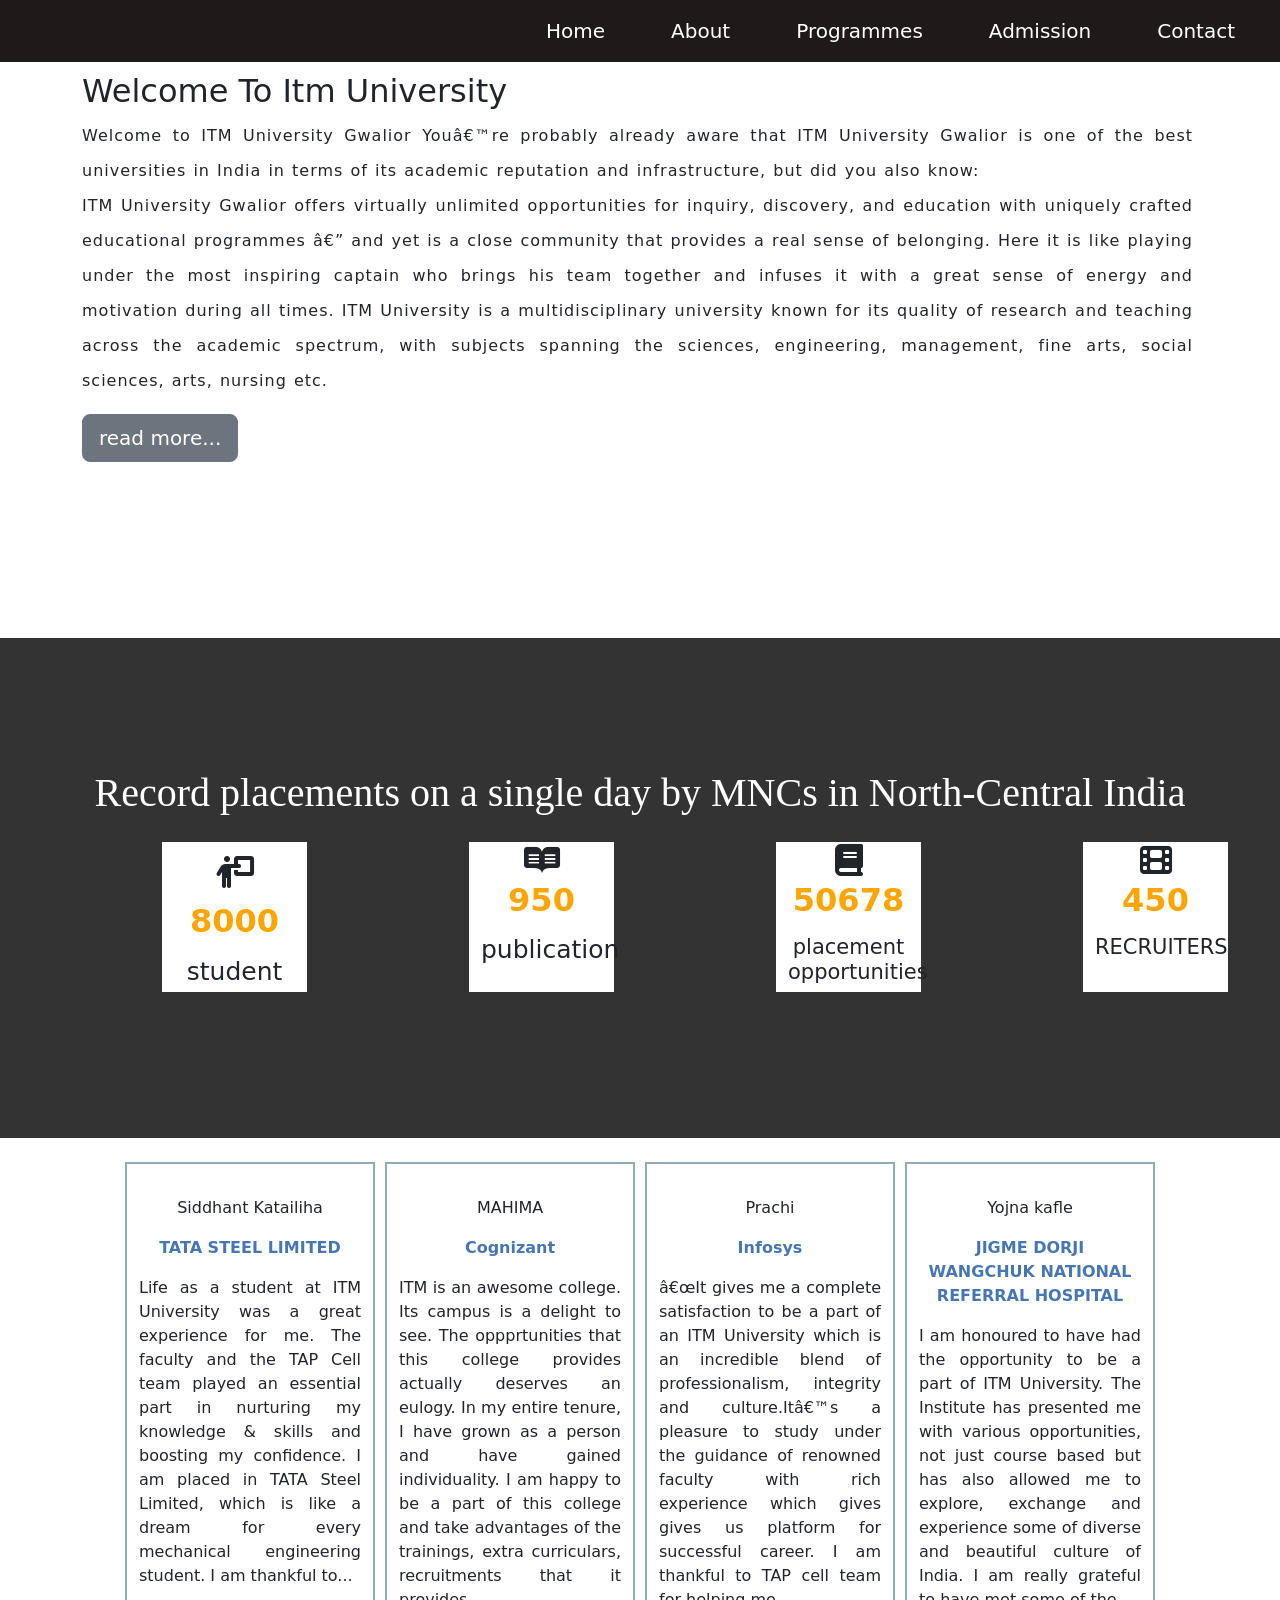
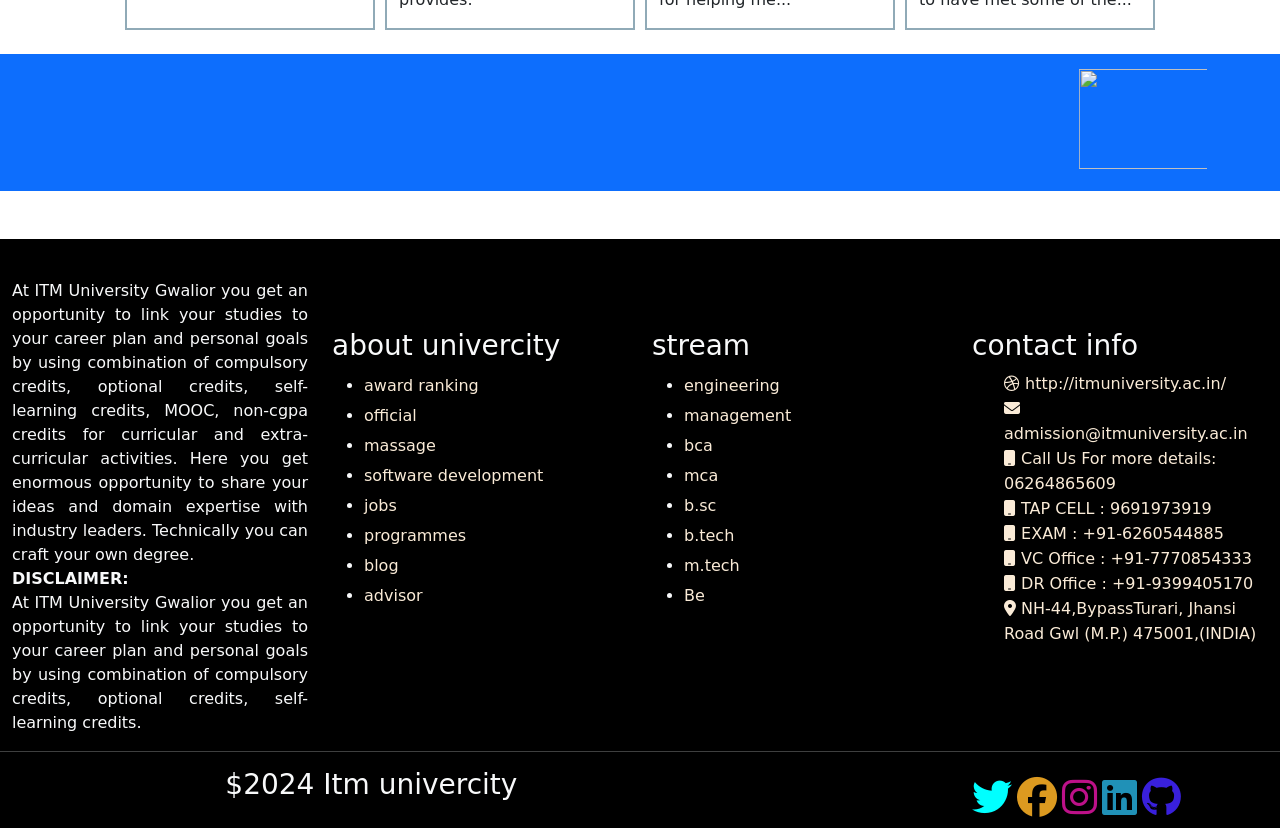
==== index.html @ 37bc42bc "ezwrsdtfghjnkml,./" ====
<!DOCTYPE html>
<html lang="en">

<head>
    <meta name="viewport" content="width=device-width, initial-scale=1.0">
    <title>Document</title>

    <link href="https://cdn.jsdelivr.net/npm/bootstrap@5.3.3/dist/css/bootstrap.min.css" rel="stylesheet"
        integrity="sha384-QWTKZyjpPEjISv5WaRU9OFeRpok6YctnYmDr5pNlyT2bRjXh0JMhjY6hW+ALEwIH" crossorigin="anonymous">
    <script src="https://cdn.jsdelivr.net/npm/bootstrap@5.3.3/dist/js/bootstrap.bundle.min.js"
        integrity="sha384-YvpcrYf0tY3lHB60NNkmXc5s9fDVZLESaAA55NDzOxhy9GkcIdslK1eN7N6jIeHz"
        crossorigin="anonymous"></script>
    <link rel="stylesheet" href="https://cdnjs.cloudflare.com/ajax/libs/font-awesome/6.5.2/css/all.min.css">
    <link rel="stylesheet" href="https://cdnjs.cloudflare.com/ajax/libs/animate.css/4.1.1/animate.min.css">

    <link rel="stylesheet" href="../itm univercity/css/home.css">
    <style>
        .weblogo {
            width: 70px;

        }

        .moblogo {
            display: none;
        }

        .navbar {
            background: rgb(32, 25, 25) !important;
        }

        .navbar-nav li {
            padding: 0 25px;


        }

        .navbar-nav li a {
            color: white;
            font-size: 20px;
            font-weight: 500;
        }

        .a {
            line-height: 35px;
            letter-spacing: 1px;
            word-spacing: 1px;
            padding-right: 5px;
            text-align: justify;
        }



        .b {
            background: linear-gradient(to right, rgba(0, 0, 0, 0.8), rgba(0, 0, 0, 0.8)), url(../image/18-SM449567.jpg);
            width: 100%;
            height: 500px;


        }

        .c {
            color: white;
            font-weight: 200;
            font-family: math;
            text-align: center;
            line-height: 310px;
        }

        .d {
            width: 145px;
            height: 150px;
            text-align: center;
            margin-top: -296px;
            background: white;
            margin-left: 162px;

        }

        .e {
            border: 2px solid rgb(144, 170, 183);
            text-align: center;
            width: 250px;
            margin-left: 40px;
        }



        @media(max-width:768px) {
            .moblogo {
                display: block;
            }

            .weblogo {
                display: none;
            }

            .navbar {
                background: hsl(227, 41%, 68%) !important;
            }
        }
    </style>
</head>

<body>

    <!--navbar start-->
    <nav class="navbar navbar-expand-md navbar-dark bg-dark fixed-top">
        <div class="container-fluid">
            <a href="" class="navbar-brand">
                <img src="https://itmuniversity.ac.in/wp-content/uploads/2016/04/logo2rat.png" alt="" class="weblogo">
                <img src="https://tse4.mm.bing.net/th?id=OIP.CeUz9TM-AInWKJNlAj3AWwHaHa&pid=Api&P=0&h=180" alt=""
                    class="moblogo" style="width: 70px;">
            </a>
            <button class="navbar-toggler" data-bs-toggle="collapse" data-bs-target="#si">
                <span class="navbar-toggler-icon"></span>
            </button>

            <div class="col-md-9">
                <div class="navbar-collapse collapse menu" id="si">
                    <ul class="navbar-nav ms-auto text-center" style="text-transform: capitalize;">
                        <li><a href="http://127.0.0.1:5501/home.html" class="nav-link">home</a></li>
                        <li><a href="http://127.0.0.1:5503/about.html" class="nav-link">about</a></li>
                        <li><a href="http://127.0.0.1:5503/programmes.html" class="nav-link">programmes</a></li>
                        <li><a href="http://127.0.0.1:5503/addmission.html" class="nav-link">admission</a></li>
                        <li><a href="http://127.0.0.1:5503/contact.html" class="nav-link">contact</a></li>
                    </ul>
                </div>

            </div><!--container end-->
    </nav>
    <!--navbar end-->

    <!--slider div start-->
    <div class="carousel slide" data-bs-ride="carousel" id="ash">
        <div class="carousel-indicators">
            <button type="button" data-bs-target="#ash" data-bs-slide-to="0"></button>
            <button type="button" data-bs-target="#ash" data-bs-slide-to="1"></button>
            <button type="button" data-bs-target="#ash" data-bs-slide-to="2"></button>
            <button type="button" data-bs-target="#ash" data-bs-slide-to="3" class="active"></button>
        </div>

        <div class="carousel-inner">
            <div class="carousel-item active" data-bs-interval="2000">
                <img src="https://itmuniversity.ac.in/wp-content/uploads/2023/06/slider18-min.jpg" alt="" class="w-100"
                    style="background-image: position-fixed;">
            </div>

            <div class="carousel-item" data-bs-interval="2000">
                <img src="https://images.collegedunia.com/public/college_data/images/appImage/57898_build.png?mode=stretch"
                    alt="" class="w-100">
            </div>

            <div class="carousel-item" data-bs-interval="2000">
                <img src="https://images.static-collegedunia.com/public/college_data/images/campusimage/14181175861.JPG "
                    alt="" class="w-100">
            </div>
            <div class="carousel-item" data-bs-interval="2000">
                <img src="https://itmuniversity.ac.in/wp-content/uploads/2024/04/Slider-1281x581-px-e1714477553781.jpg"
                    alt="" class="w-100">
            </div>

        </div><!--carousel-inner- end-->
        <button class="carousel-control-prev" type="button" data-bs-target="#a" data-bs-slide="prev">
            <span class="carousel-control-prev-icon"></span>
        </button>
        <button class="carousel-control-next" type="button" data-bs-target="#a" data-bs-slide="next">
            <span class="carousel-control-next-icon"></span>
        </button>
    </div>
    <!--slider div end-->

    <!--container div start-->
    <div class="container">
        <div class="row">
            <div class="col-md-12">
                <h2 class="mt-5" style="text-transform: capitalize;">welcome to itm university</h2>
                <p class="a">
                    Welcome to ITM University Gwalior
                    You’re probably already aware that ITM University Gwalior is one of the best universities in India
                    in terms of its academic reputation and infrastructure, but did you also know:
                    <br>
                    ITM University Gwalior offers virtually unlimited opportunities for inquiry, discovery, and
                    education with uniquely crafted educational programmes — and yet is a close community that provides
                    a real sense of belonging. Here it is like playing under the most inspiring captain who brings his
                    team together and infuses it with a great sense of energy and motivation during all times. ITM
                    University is a multidisciplinary university known for its quality of research and teaching across
                    the academic spectrum, with subjects spanning the sciences, engineering, management, fine arts,
                    social sciences, arts, nursing etc.
                </p>
                <button class="btn btn-secondary btn-lg">read more...</button>
            </div>
        </div><!--row end-->
    </div>
    <!--contaner end-->

    <!--container start-->
    <div class="container mt-5">
        <div class="row">

            <div class="col-md-3 img">
                <img src="https://images.pexels.com/photos/3431444/pexels-photo-3431444.jpeg?auto=compress&cs=tinysrgb&w=1260&h=750&dpr=2"
                    alt="" class="w-100">
            </div>

            <div class="col-md-3 img">
                <img src="https://images.pexels.com/photos/159490/yale-university-landscape-universities-schools-159490.jpeg?auto=compress&cs=tinysrgb&w=600"
                    alt="" class="w-100">
            </div>

            <div class="col-md-3 img">
                <img src="https://tse4.mm.bing.net/th?id=OIP.gsb1vDtqfyqFAHc-8LhdUgHaE8&pid=Api&P=0&h=180" alt=""
                    class="w-100">
            </div>

            <div class="col-md-3 img">
                <img src="https://images.pexels.com/photos/1106468/pexels-photo-1106468.jpeg?auto=compress&cs=tinysrgb&w=600"
                    alt="" class="w-100">
            </div>
        </div><!--row end-->
    </div><!--container end-->

    <!--container start-->
    <div class="container ">
        <div class="row">

            <div class="col-md-3 mt-3 img">
                <img src="https://www.vmcdn.ca/f/files/glaciermedia/import/lmp-all/1046823-univercity02.jpg;w=960"
                    alt="" class="w-100">
            </div>

            <div class="col-md-3  mt-3 img">
                <img src="https://wallpapercave.com/wp/2w9pZKq.jpg" alt="" class="w-100">
            </div>

            <div class="col-md-3 mt-3 img">
                <img src="https://images.unsplash.com/photo-1562774053-701939374585?ixlib=rb-1.2.1&q=80&fm=jpg&crop=entropy&cs=tinysrgb&w=1080&fit=max&ixid=eyJhcHBfaWQiOjEyMDd9"
                    alt="" class="w-100">
            </div>

            <div class="col-md-3 mt-3 img">
                <img src="https://www.miltonoxfordshire.co.uk/wp-content/uploads/2019/09/Oxford-University-Walking-Tour.jpg"
                    alt="" class="w-100">
            </div>
        </div><!--row end-->
    </div><!--container end-->

    <!--container start-->
    <div class="container">
        <div class="row">

            <div class="col-md-3 mt-3 img">
                <img src="https://wallpaperaccess.com/full/2137304.jpg" alt="" class="w-100 img">
            </div>

            <div class="col-md-3  mt-3 img">
                <img src="https://images.pexels.com/photos/1708988/pexels-photo-1708988.jpeg" alt="" class="w-100">
            </div>

            <div class="col-md-3 mt-3 img">
                <img src="https://images.pexels.com/photos/518244/pexels-photo-518244.jpeg?auto=compress&cs=tinysrgb&w=1260&h=750&dpr=2"
                    alt="" class="w-100">
            </div>

            <div class="col-md-3 mt-3 img">
                <img src="https://images.pexels.com/photos/5676744/pexels-photo-5676744.jpeg?auto=compress&cs=tinysrgb&w=1260&h=750&dpr=2"
                    alt="" class="w-100">
            </div>
        </div><!--row end-->
    </div><!--container end-->
    <br>

    <!--container start-->
    <div class="container-fluid ">
        <div class="row">
            <div class="col-md-"></div>
            <div class="col-md-12 b">
                <h1 class="c">
                    Record placements on a single day by MNCs in North-Central India <br>
                </h1>
            </div>
            <div class="col-md-">
            </div>
        </div><!--row end-->
    </div><!--container end-->

    <!--containetr start-->
    <div class="container-fluid">

        <div class="row ">
            <div class="col-md-3 d ">
                <h2>
                    <i class="fa-solid fa-person-chalkboard" style="line-height: 60px;"></i>
                    <p><b style="color: orange;">8000</b>
                        <br>
                    <p style="font-size: 25px;">student</p>
                    </p>
                </h2>
            </div>
            <br>
            <div class="col-md-3 d">
                <h2>
                    <i class="fa-brands fa-readme"></i>
                    <p><b style="color: orange;">950</b>
                    <p style="font-size: 25px;">publication</p>
                    </p>
                </h2>
            </div>

            <div class="col-md-3 d">
                <h2>
                    <i class="fa-solid fa-book"></i>
                    <p><b style="color: orange;">50678</b>
                    <p>
                    <p style="font-size: 21px;"> placement
                        <br>
                        opportunities
                    </p>
                    </p>
                    </p>
                </h2>
            </div>

            <div class="col-md-3 d">
                <h2>
                    <i class="fa-solid fa-film"></i>
                    <p><b style="color: orange;">450</b>
                    <p>
                    <p style="font-size: 21px;"> RECRUITERS
                        <br>
                    </p>
                    </p>
                    </p>
                </h2>
            </div>
        </div><!--row end-->
    </div><!--container end-->

    <!--container start-->
    <div class="container">
        <div class="row">
            <div class="col-md-3 e animate__animated  animate__zoomInUp" style="margin-left: 55px;">
                <img src="https://sp.yimg.com/ib/th?&id=ODL.6bc670781dfe50b5a046fe47667aab77&w=148&h=148&c=4&dpr=2&rs=1"
                    alt="" width="100px" class="mt-3">
                <p class="mt-2">Siddhant Katailiha</p>
                <b style="color: #4877b0;">TATA STEEL LIMITED</b>
                <p class="mt-3" style="text-align: justify;">
                    Life as a student at ITM University was a great experience for me. The faculty and the TAP Cell team
                    played an essential part in nurturing my knowledge & skills and boosting my confidence. I am placed
                    in TATA Steel Limited, which is like a dream for every mechanical engineering student. I am thankful
                    to...
                </p>
            </div>
            <div class="col-md-3 e animate__animated  animate__zoomInUp" style="margin-left: 10px;">
                <img src="https://sp.yimg.com/ib/th?&id=ODL.8de6c39b43ac7d64574e9a50de6bc07f&w=148&h=148&c=4&dpr=2&rs=1"
                    alt="" width="100px" class="mt-3">
                <p class="mt-2">MAHIMA</p>
                <b style="color: #4877b0;">Cognizant</b>
                <p class="mt-3" style="text-align: justify;">ITM is an awesome college. Its campus is a delight to see.
                    The oppprtunities that this
                    college provides actually deserves an eulogy. In my entire tenure, I have grown as a person and have
                    gained individuality. I am happy to be a part of this college and take advantages of the trainings,
                    extra curriculars, recruitments that it provides.</p>
            </div>
            <div class="col-md-3 e  animate__animated  animate__zoomInUp" style="margin-left: 10px;">
                <img src="https://sp.yimg.com/ib/th?&id=ODL.587d2e9de7c0d68017712acd2fb56a01&w=148&h=148&c=4&dpr=2&rs=1"
                    alt="" width="100px" class="mt-3">
                <p class="mt-2">Prachi</p>
                <b style="color: #4877b0;">Infosys</b>
                <p class="mt-3" style="text-align: justify;">“It gives me a complete satisfaction to be a part of an ITM
                    University which is an
                    incredible blend of professionalism, integrity and culture.It’s a pleasure to study under the
                    guidance of renowned faculty with rich experience which gives gives us platform for successful
                    career. I am thankful to TAP cell team for helping me...</p>
            </div>
            <div class="col-md-3 e animate__animated  animate__zoomInUp" style="margin-left: 10px;">
                <img src="https://sp.yimg.com/ib/th?&id=ODL.2233d848ecc0e39bb2048717d7320813&w=148&h=148&c=4&dpr=2&rs=1"
                    alt="" width="100px" class="mt-3">
                <p class="mt-2"> Yojna kafle</p>
                <b style="color: #4877b0;">JIGME DORJI <br>WANGCHUK NATIONAL <br> REFERRAL HOSPITAL</b>
                <p class="mt-3" style="text-align: justify;">I am honoured to have had the opportunity to be a part of
                    ITM University. The Institute
                    has presented me with various opportunities, not just course based but has also allowed me to
                    explore, exchange and experience some of diverse and beautiful culture of India. I am really
                    grateful to have met some of the...</p>
            </div>

        </div><!--row end-->
    </div><!--container end-->

    <!--container start-->
    <div class="container-fluid mt-4 bg-primary" style="padding: 0 70px;">
        <div class="row">
            <div class="col-md-12 " style="padding: 15px;">
                <marquee direction="">
                    <img src="https://resources.itmuniversity.ac.in/newweb/home/Logo_1.png" alt="" width="100%"
                        style="height: 100px;">
                    <img src="https://logos-world.net/wp-content/uploads/2020/06/Accenture-Logo-2020-present.png" alt=""
                        width="100%" style="height: 100px;">
                    <img src="https://listcarbrands.com/wp-content/uploads/2024/04/Mahindra-Logo-history.png" alt=""
                        width="100%" style="height: 100px;">
                </marquee>
            </div>
        </div><!--row end-->
    </div><!--container end-->

    <!--footer start-->

    <div class="container-fluid bg-black mt-5">
        <div class="row">
            <div class="col-md-3">
                <img src="https://itmuniversity.ac.in/wp-content/uploads/2016/04/logo3.png" alt="" class="w-100 mt-2">
                <p class="text-light mt-3" style="text-align: justify;">
                    At ITM University Gwalior you get an opportunity to link your studies to your career
                    plan and
                    personal goals by using combination of compulsory credits, optional credits, self-learning
                    credits,
                    MOOC, non-cgpa credits for curricular and extra-curricular activities. Here you get enormous
                    opportunity to share your ideas and domain expertise with industry leaders. Technically you can
                    craft your own degree.
                    <br>
                    <b>DISCLAIMER:</b>
                    <br>
                    At ITM University Gwalior you get an opportunity to link your studies to your career plan and
                    personal goals by using combination of compulsory credits, optional credits, self-learning
                    credits.
                </p>
            </div>
            <div class="col-md-3" style="margin-top: 90px;">
                <h3 class="text-light" style="font-weight: 300;">about univercity</h3>
                <ul class="text-light" style="line-height: 30px;">

                    <li><a href="" style="text-decoration: none; color: antiquewhite;">award ranking</a></li>
                    <li><a href="" style="text-decoration: none; color: antiquewhite;">official</a></li>
                    <li><a href="" style="text-decoration: none; color: antiquewhite;">massage</a></li>

                    <li><a href="" style="text-decoration: none; color: antiquewhite;">software development</a></li>
                    <li><a href="" style="text-decoration: none; color: antiquewhite;">jobs</a></li>
                    <li><a href="" style="text-decoration: none; color: antiquewhite;">programmes</a></li>
                    <li><a href="" style="text-decoration: none; color: antiquewhite;">blog</a></li>
                    <li><a href="" style="text-decoration: none; color: antiquewhite;">advisor</a></li>


                </ul>
            </div>

            <div class="col-md-3 " style="margin-top: 90px;">
                <h3 class="text-light" style="font-weight: 300;">stream</h3>
                <ul class="text-light" style="line-height: 30px;">
                    <li><a href="" style="text-decoration: none; color: antiquewhite;">engineering</a></li>
                    <li><a href="" style="text-decoration: none; color: antiquewhite;">management</a></li>
                    <li><a href="" style="text-decoration: none; color: antiquewhite;">bca</a></li>
                    <li><a href="" style="text-decoration: none; color: antiquewhite;">mca</a></li>
                    <li><a href="" style="text-decoration: none; color: antiquewhite;">b.sc</a></li>
                    <li><a href="" style="text-decoration: none; color: antiquewhite;">b.tech</a></li>
                    <li><a href="" style="text-decoration: none; color: antiquewhite;">m.tech</a></li>
                    <li><a href="" style="text-decoration: none; color: antiquewhite;">Be</a></li>


                </ul>
            </div>

            <div class="col-md-3" style="margin-top: 90px;">
                <h3 class="text-light" style="font-weight: 300;">contact info</h3>
                <ul class="text-light" style="line-height: 25px;">
                    <p style="color:antiquewhite;">
                        <i class="fa-brands fa-dribbble"></i>
                        <a href="" style="text-decoration: none;color: antiquewhite;"> http://itmuniversity.ac.in/</a>
                        <br>
                        <i class="fa-solid fa-envelope"></i>
                        <a href="" style="text-decoration: none;color: antiquewhite;">admission@itmuniversity.ac.in</a>
                        <br>


                        <i class="fa-solid fa-mobile"></i>
                        Call Us For more details:
                        06264865609
                        <br>
                        <i class="fa-solid fa-mobile"></i>
                        TAP CELL : 9691973919
                        <br>
                        <i class="fa-solid fa-mobile"></i>
                        EXAM : +91-6260544885
                        <br>

                        <i class="fa-solid fa-mobile"></i>
                        VC Office : +91-7770854333
                        <br>
                        <i class="fa-solid fa-mobile"></i>
                        DR Office : +91-9399405170
                        <br>
                        <i class="fa-solid fa-location-dot"></i>
                        NH-44,BypassTurari,
                        Jhansi Road Gwl (M.P.)
                        475001,(INDIA)
                    </p>


                    <!-- <img src="https://upload.wikimedia.org/wikipedia/en/f/f2/ITM_University_Gwalior_Logo.png" alt=""
                        class="w-100" style="margin-left: -145px;"> -->
                </ul>
            </div>
            <hr class="text-light">
        </div><!--row end-->
    </div><!--container fluid end-->


    <!--container start-->
    <div class="container-fluid bg-black">
        <div class="row">
            <div class="col-md-2"></div>
            <div class="col-md-7">
                <h3 class="text-light">$2024 Itm univercity</h3>
            </div>

            <div class="col-md-3">
                <a href="" style="text-decoration: none; color: aqua; font-size: 40px;"><i
                        class="fa-brands fa-twitter"></i></a>
                <a href="" style="text-decoration: none; color:rgb(220, 154, 32);  font-size: 40px;"> <i
                        class="fa-brands fa-facebook"></i></a>
                <a href="" style="text-decoration: none; color:rgb(189, 17, 137);  font-size: 40px;"> <i
                        class="fa-brands fa-instagram"></i></a>
                <a href="" style="text-decoration: none; color:rgb(32, 145, 183);  font-size: 40px;"> <i
                        class="fa-brands fa-linkedin"></i></a>
                <a href="" style="text-decoration: none; color:rgb(57, 32, 220);  font-size: 40px;"><i
                        class="fa-brands fa-github"></i></a>
            </div>

        </div><!--row end-->
    </div><!--container end-->

    <!--footer end-->
</body>

</html>
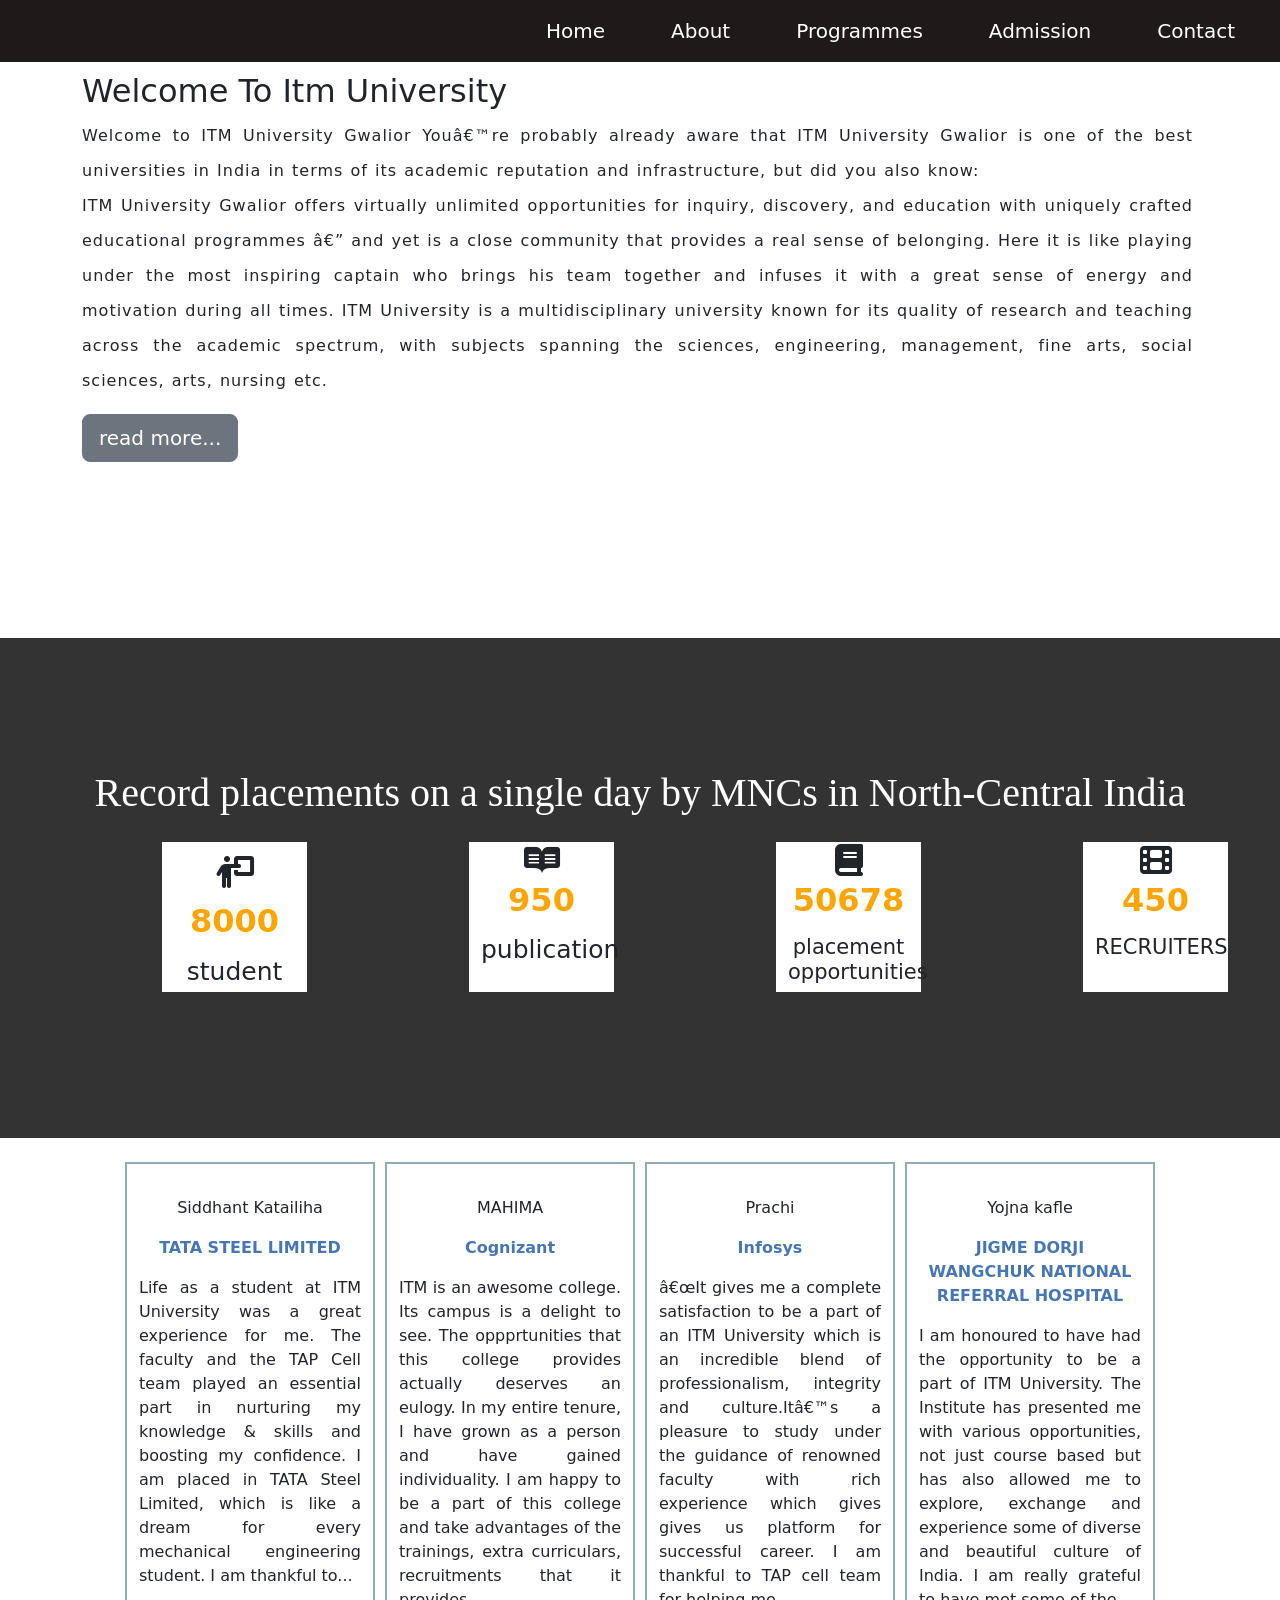
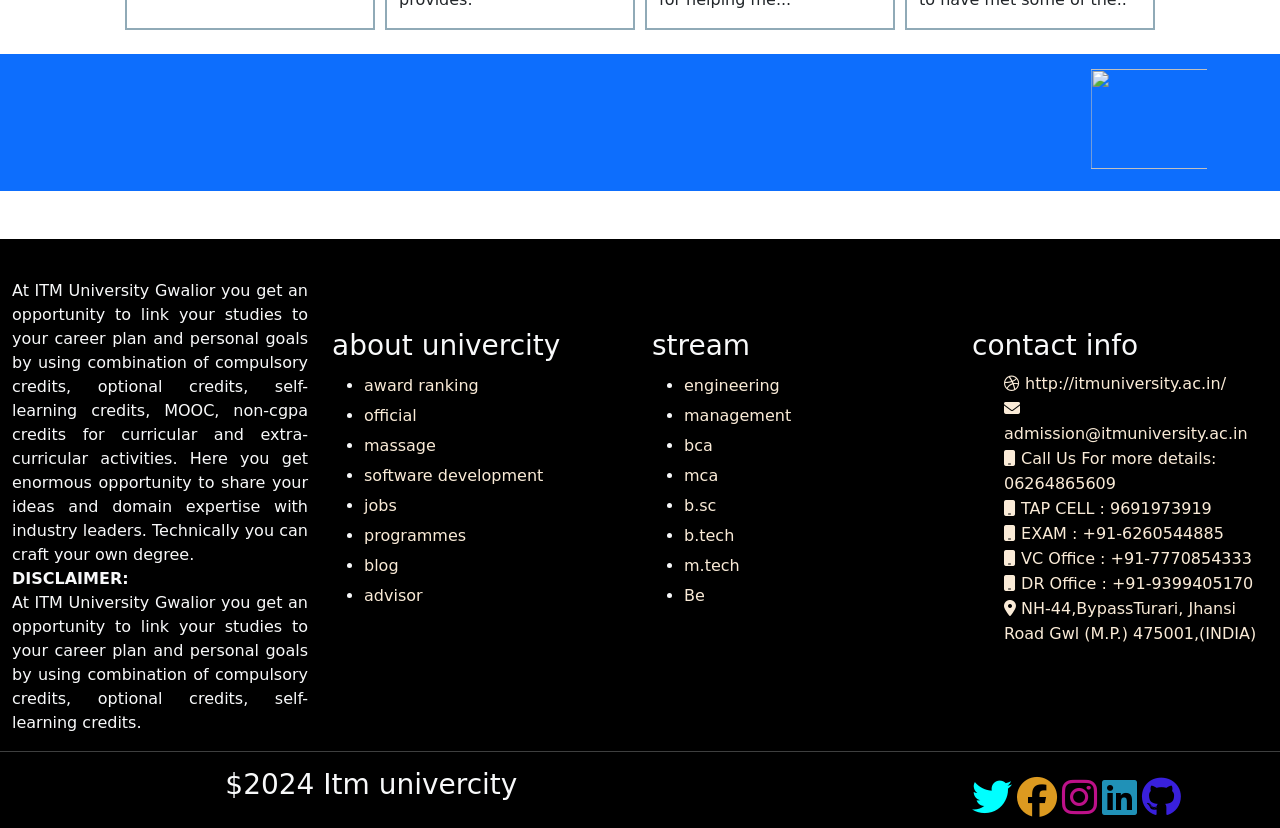
==== commit 27138cde: "tfhg" ====
--- a/index.html
+++ b/index.html
@@ -381,7 +381,7 @@
                     ITM University. The Institute
                     has presented me with various opportunities, not just course based but has also allowed me to
                     explore, exchange and experience some of diverse and beautiful culture of India. I am really
-                    grateful to have met some of the...</p>
+                    grateful to have met some of the..</p>
             </div>
 
         </div><!--row end-->
